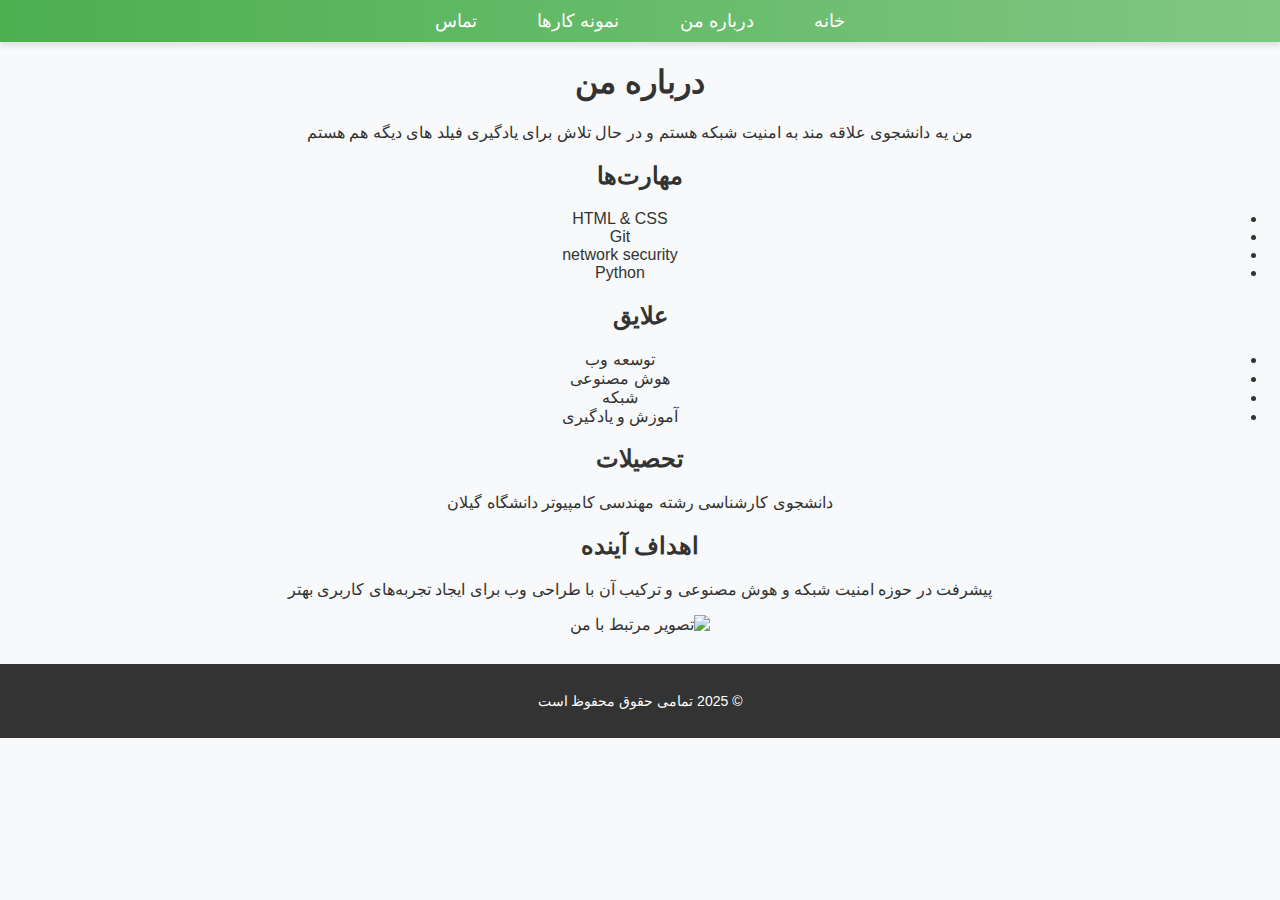
==== Pro/about.html @ 2df74548 "initial commit" ====
<!DOCTYPE html>
<html lang="fa">
<head>
  <meta charset="UTF-8">
  <meta name="viewport" content="width=device-width, initial-scale=1.0">
  <title>درباره من</title>
  <link rel="stylesheet" href="style.css">
</head>
<body>

  <nav>
    <ul>
      <li><a href="index.html">خانه</a></li>
      <li><a href="about.html">درباره من</a></li>
      <li><a href="portfolio.html">نمونه کارها</a></li>
      <li><a href="contact.html">تماس</a></li>
    </ul>
  </nav>

  <section class="about">
    <h1>درباره من</h1>
    <p>من یه دانشجوی علاقه مند به امنیت شبکه هستم و در حال تلاش برای یادگیری فیلد های دیگه هم هستم </p>
    <h2>مهارت‌ها</h2>
    <ul>
      <li>HTML & CSS</li>
      <li>Git</li>
      <li>network security</li>
      <li>Python</li>
    </ul>

    <h2>علایق</h2>
    <ul>
      <li>توسعه وب</li>
      <li>هوش مصنوعی</li>
      <li>شبکه </li>
      <li>آموزش و یادگیری</li>
    </ul>

    <h2>تحصیلات</h2>
    <p> دانشجوی کارشناسی رشته مهندسی کامپیوتر دانشگاه گیلان</p>

    <h2>اهداف آینده</h2>
    <p>پیشرفت در حوزه امنیت شبکه و هوش مصنوعی و ترکیب آن با طراحی وب برای ایجاد تجربه‌های کاربری بهتر</p>

    <img src="C:\Users\AmirH\OneDrive\Desktop\pro\Pro\image\ai.jpg" alt="تصویر مرتبط با من" class="about-image">
  </section>

  <footer>
    <p>© 2025 تمامی حقوق محفوظ است</p>
  </footer>

</body>
</html>
---- Pro/style.css ----
/* تنظیمات عمومی */
body {
  font-family: 'Tahoma', sans-serif;
  direction: rtl;
  text-align: center;
  margin: 0;
  padding: 0;
  background-color: #f8f9fa;
  color: #333;
}

/* استایل نوار ناوبری */
nav {
  background: linear-gradient(90deg, #4CAF50, #81C784);
  box-shadow: 0px 4px 6px rgba(0, 0, 0, 0.1);
  padding: 10px 0;
}

nav ul {
  list-style: none;
  display: flex;
  justify-content: center;
  padding: 0;
  margin: 0;
}

nav ul li {
  margin: 0 15px;
}

nav ul li a {
  color: white;
  text-decoration: none;
  font-size: 18px;
  padding: 10px 15px;
  transition: background 0.3s, transform 0.2s;
}

nav ul li a:hover {
  background: rgba(255, 255, 255, 0.2);
  border-radius: 5px;
  transform: scale(1.1);
}

/* استایل بخش معرفی */
.intro {
  margin-top: 50px;
  padding: 20px;
}

.intro h1 {
  font-size: 36px;
  color: #2E7D32;
  font-weight: bold;
}

.intro p {
  font-size: 18px;
  color: #555;
  max-width: 600px;
  margin: 10px auto;
}

.intro img {
  width: 200px;
  height: 200px;
  border-radius: 50%;
  margin-top: 20px;
  border: 4px solid #2E7D32;
  box-shadow: 0px 4px 8px rgba(0, 0, 0, 0.2);
}

/* استایل پروژه‌ها */
.projects {
  display: flex;
  flex-wrap: wrap;
  justify-content: center;
  gap: 20px;
  margin-top: 20px;
}

.project {
  background: white;
  border-radius: 10px;
  box-shadow: 0px 4px 6px rgba(0, 0, 0, 0.1);
  padding: 15px;
  max-width: 300px;
  transition: transform 0.3s, box-shadow 0.3s;
}

.project:hover {
  transform: translateY(-10px);
  box-shadow: 0px 6px 12px rgba(0, 0, 0, 0.2);
}

.project img {
  width: 100%;
  border-radius: 8px;
}

.project h2 {
  font-size: 20px;
  color: #2E7D32;
  margin: 10px 0;
}

.project p {
  font-size: 16px;
  color: #666;
}

/* استایل فرم تماس */
form {
  max-width: 400px;
  margin: 20px auto;
  display: flex;
  flex-direction: column;
  gap: 15px;
}

form label {
  font-size: 16px;
  color: #333;
}

form input, form textarea, form button {
  font-size: 16px;
  padding: 10px;
  border: 1px solid #ccc;
  border-radius: 5px;
  transition: border 0.3s, box-shadow 0.3s;
}

form input:focus, form textarea:focus {
  border-color: #2E7D32;
  box-shadow: 0px 0px 4px rgba(46, 125, 50, 0.5);
}

form button {
  background: #4CAF50;
  color: white;
  border: none;
  cursor: pointer;
  transition: background 0.3s;
}

form button:hover {
  background: #388E3C;
}

/* استایل فوتر */
footer {
  background: #333;
  color: white;
  padding: 15px;
  margin-top: 30px;
  text-align: center;
  font-size: 14px;
}
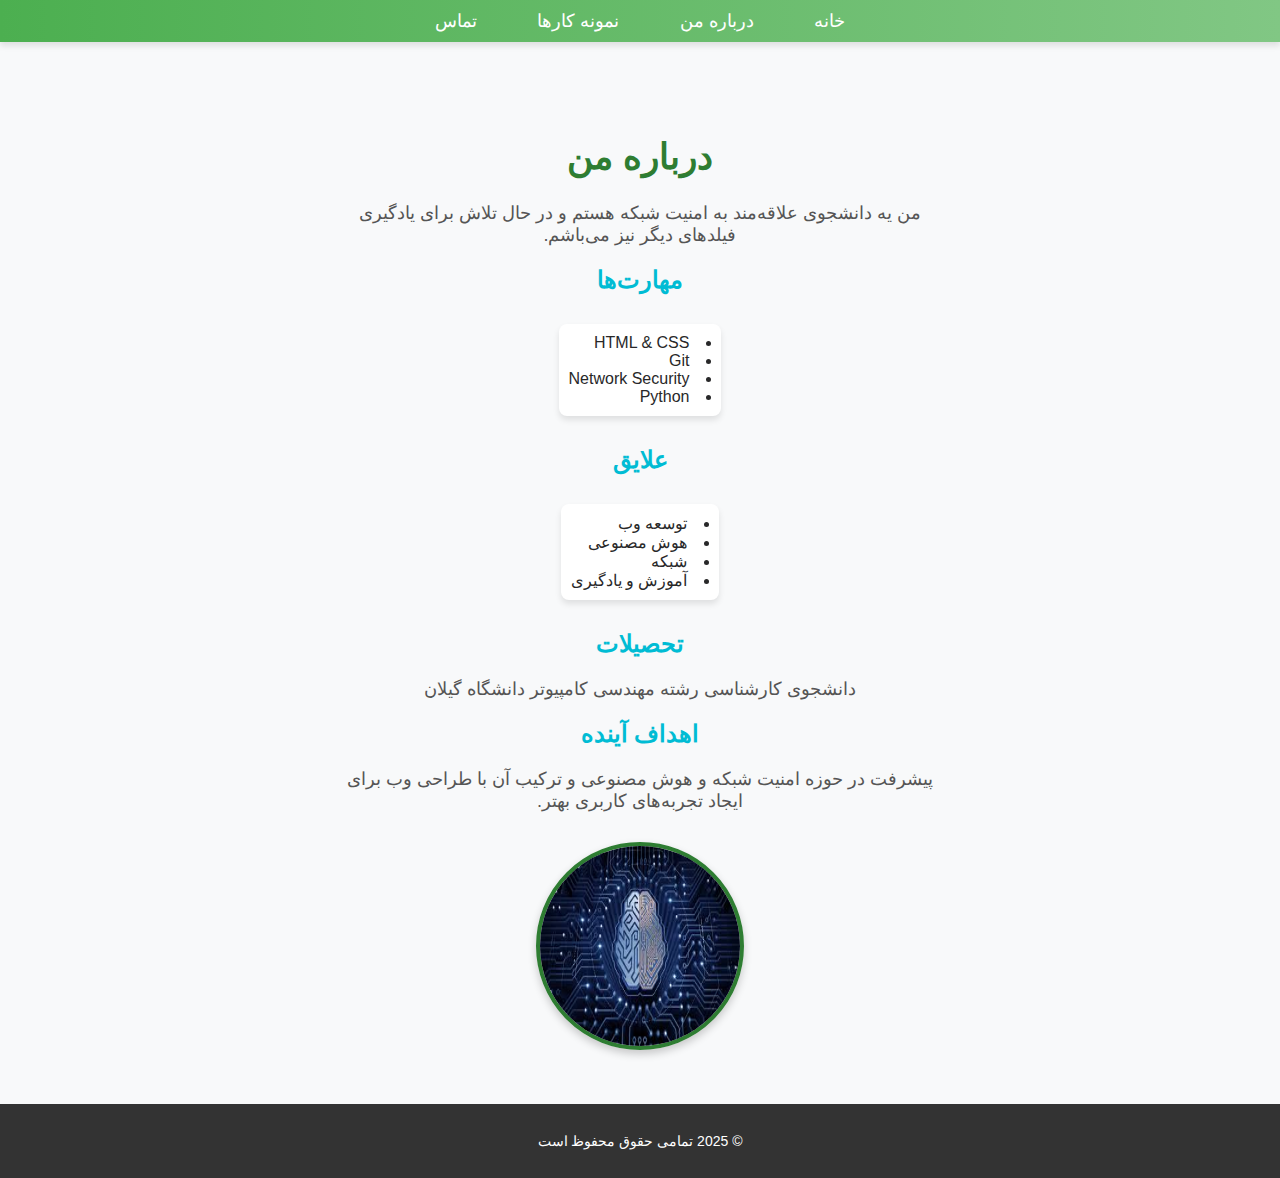
==== commit 15cf3061: "update about" ====
--- a/Pro/about.html
+++ b/Pro/about.html
@@ -4,7 +4,110 @@
   <meta charset="UTF-8">
   <meta name="viewport" content="width=device-width, initial-scale=1.0">
   <title>درباره من</title>
-  <link rel="stylesheet" href="style.css">
+  
+  <style>
+    /* تنظیمات عمومی */
+    body {
+      font-family: 'Tahoma', sans-serif;
+      direction: rtl;
+      text-align: center;
+      margin: 0;
+      padding: 0;
+      background-color: #f8f9fa;
+      color: #282829;
+    }
+
+    /* استایل نوار ناوبری */
+    nav {
+      background: linear-gradient(90deg, #4CAF50, #81C784);
+      box-shadow: 0px 4px 6px rgba(0, 0, 0, 0.1);
+      padding: 10px 0;
+    }
+
+    nav ul {
+      list-style: none;
+      display: flex;
+      justify-content: center;
+      padding: 0;
+      margin: 0;
+    }
+
+    nav ul li {
+      margin: 0 15px;
+    }
+
+    nav ul li a {
+      color: white;
+      text-decoration: none;
+      font-size: 18px;
+      padding: 10px 15px;
+      transition: background 0.3s, transform 0.2s;
+    }
+
+    nav ul li a:hover {
+      background: rgba(255, 255, 255, 0.2);
+      border-radius: 5px;
+      transform: scale(1.1);
+    }
+
+    /* استایل بخش درباره من */
+    .about {
+      margin-top: 50px;
+      padding: 20px;
+    }
+
+    .about h1 {
+      font-size: 36px;
+      color: #2E7D32;
+      font-weight: bold;
+    }
+
+    .about p {
+      font-size: 18px;
+      color: #555;
+      max-width: 600px;
+      margin: 10px auto;
+    }
+
+    /* تغییر رنگ تیترهای h2 به آبی فیروزه‌ای */
+    .about h2 {
+      color: #00BCD4; /* آبی فیروزه‌ای */
+      margin-top: 20px;
+    }
+
+    /* استایل لیست‌ها */
+    .about ul {
+      list-style-position: inside;
+      padding-right: 0;
+      margin: 10px auto;
+      display: inline-block;
+      text-align: right;
+      background: #ffffff;
+      padding: 10px;
+      border-radius: 8px;
+      box-shadow: 0px 4px 6px rgba(0, 0, 0, 0.1);
+    }
+
+    /* استایل تصویر */
+    .about-image {
+      width: 200px;
+      height: 200px;
+      border-radius: 50%;
+      margin-top: 20px;
+      border: 4px solid #2E7D32;
+      box-shadow: 0px 4px 8px rgba(0, 0, 0, 0.2);
+    }
+
+    /* استایل فوتر */
+    footer {
+      background: #333;
+      color: white;
+      padding: 15px;
+      margin-top: 30px;
+      text-align: center;
+      font-size: 14px;
+    }
+  </style>
 </head>
 <body>
 
@@ -19,12 +122,13 @@
 
   <section class="about">
     <h1>درباره من</h1>
-    <p>من یه دانشجوی علاقه مند به امنیت شبکه هستم و در حال تلاش برای یادگیری فیلد های دیگه هم هستم </p>
+    <p>من یه دانشجوی علاقه‌مند به امنیت شبکه هستم و در حال تلاش برای یادگیری فیلدهای دیگر نیز می‌باشم.</p>
+    
     <h2>مهارت‌ها</h2>
     <ul>
       <li>HTML & CSS</li>
       <li>Git</li>
-      <li>network security</li>
+      <li>Network Security</li>
       <li>Python</li>
     </ul>
 
@@ -32,17 +136,17 @@
     <ul>
       <li>توسعه وب</li>
       <li>هوش مصنوعی</li>
-      <li>شبکه </li>
+      <li>شبکه</li>
       <li>آموزش و یادگیری</li>
     </ul>
 
     <h2>تحصیلات</h2>
-    <p> دانشجوی کارشناسی رشته مهندسی کامپیوتر دانشگاه گیلان</p>
+    <p>دانشجوی کارشناسی رشته مهندسی کامپیوتر دانشگاه گیلان</p>
 
     <h2>اهداف آینده</h2>
-    <p>پیشرفت در حوزه امنیت شبکه و هوش مصنوعی و ترکیب آن با طراحی وب برای ایجاد تجربه‌های کاربری بهتر</p>
+    <p>پیشرفت در حوزه امنیت شبکه و هوش مصنوعی و ترکیب آن با طراحی وب برای ایجاد تجربه‌های کاربری بهتر.</p>
 
-    <img src="C:\Users\AmirH\OneDrive\Desktop\pro\Pro\image\ai.jpg" alt="تصویر مرتبط با من" class="about-image">
+    <img src="image/ai.jpg" alt="تصویر مرتبط با من" class="about-image">
   </section>
 
   <footer>
@@ -51,4 +155,3 @@
 
 </body>
 </html>
-
